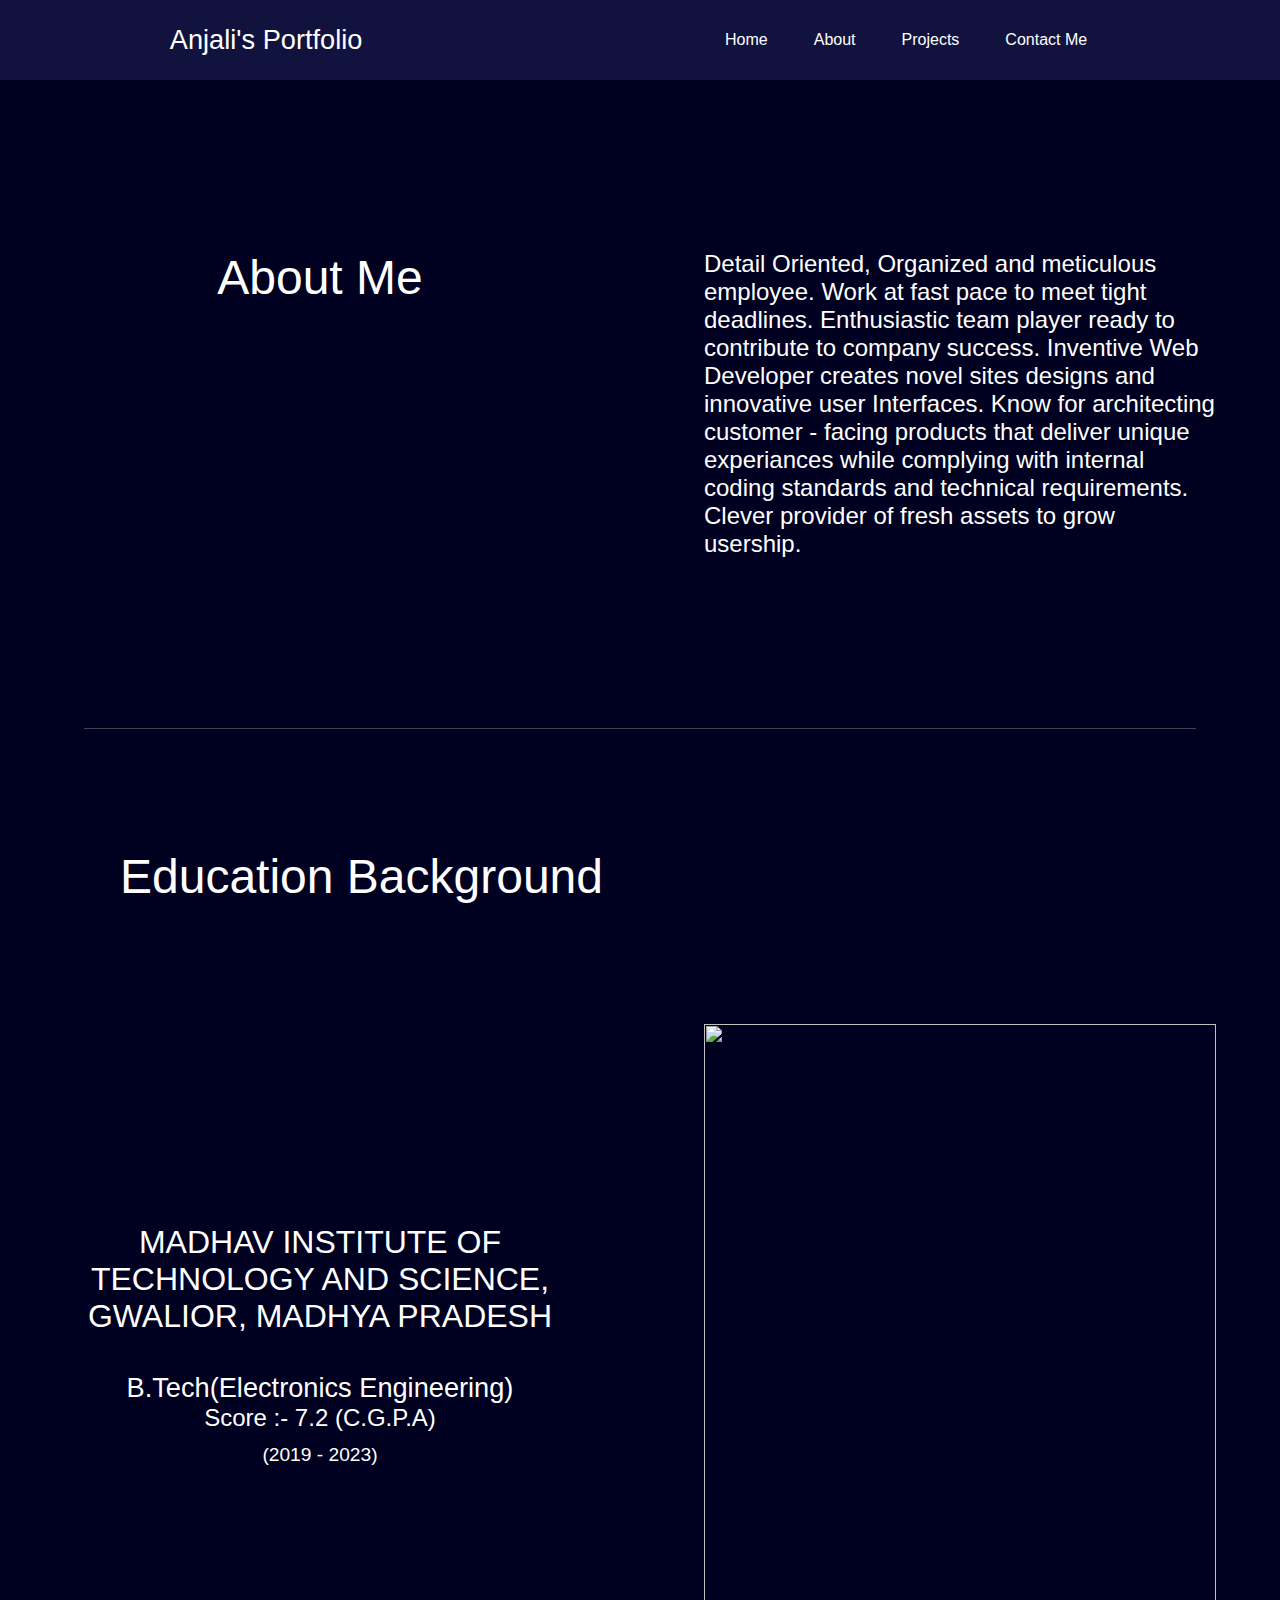
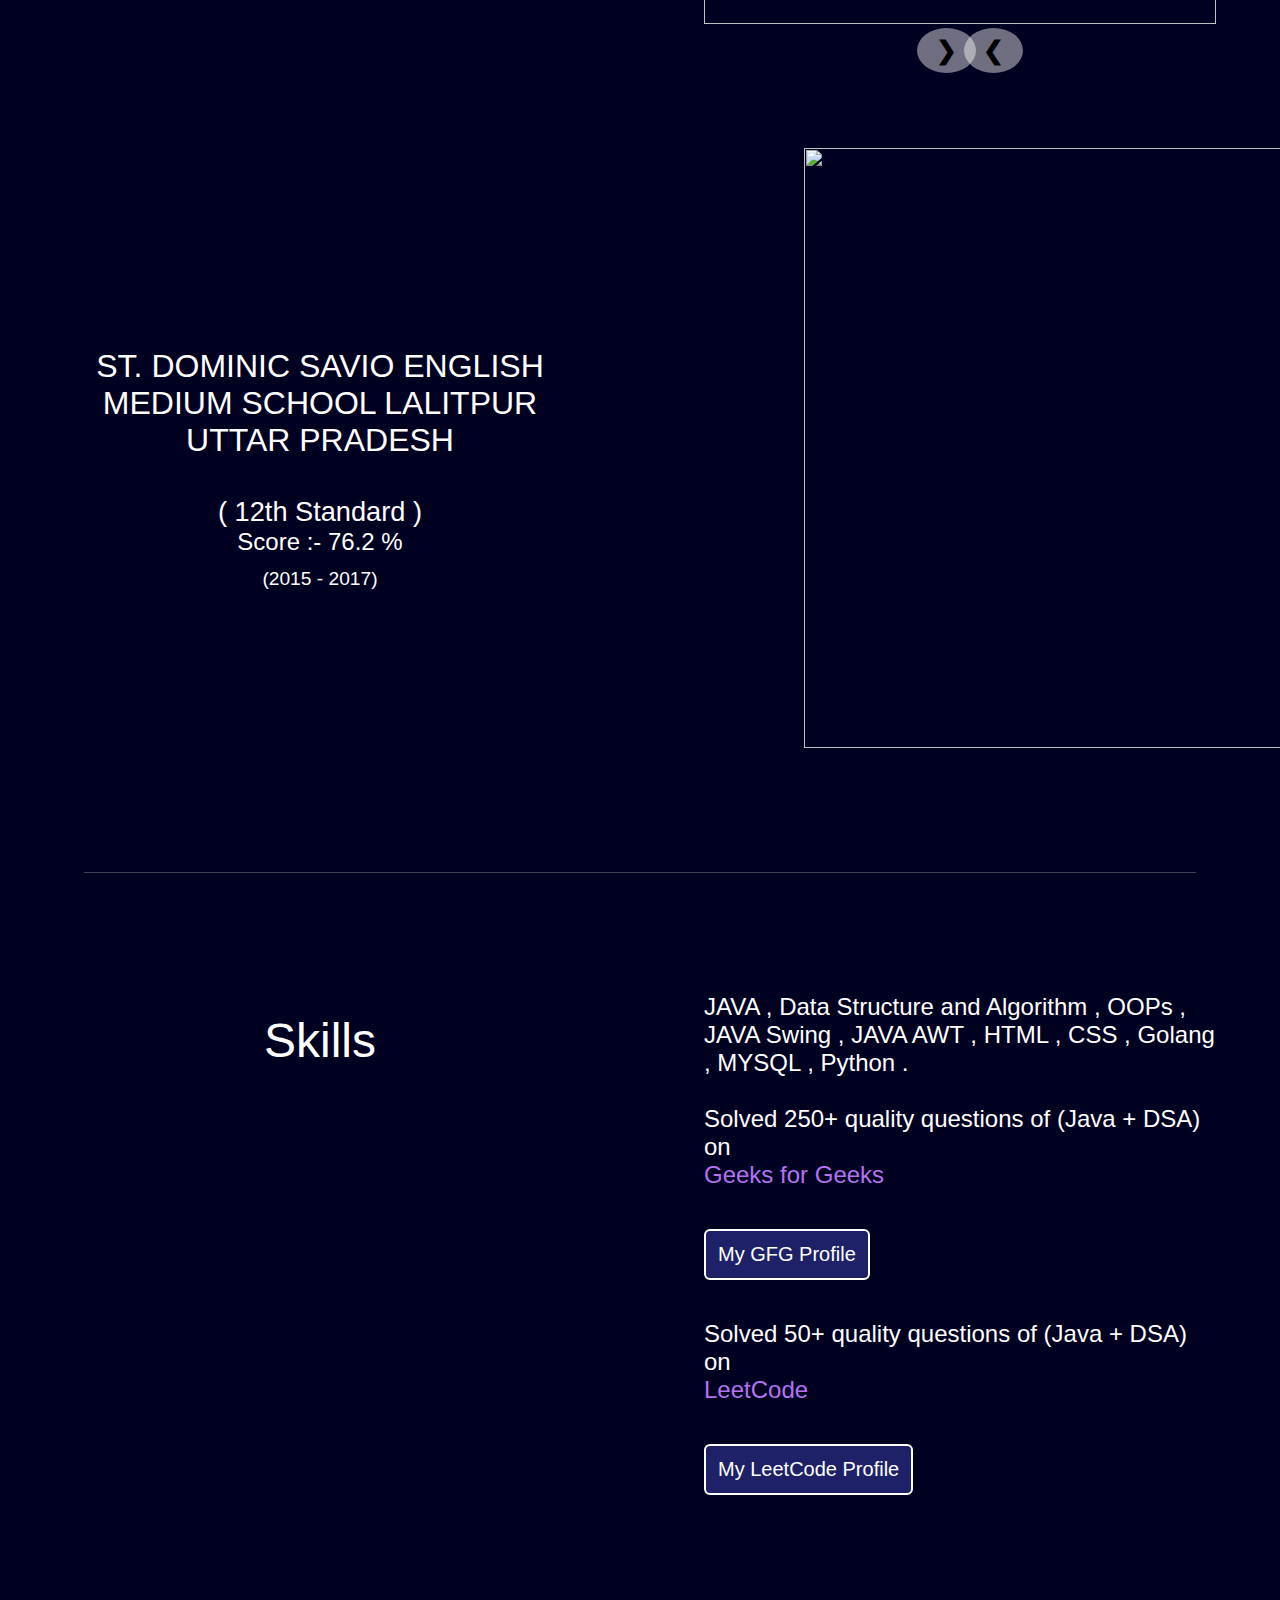
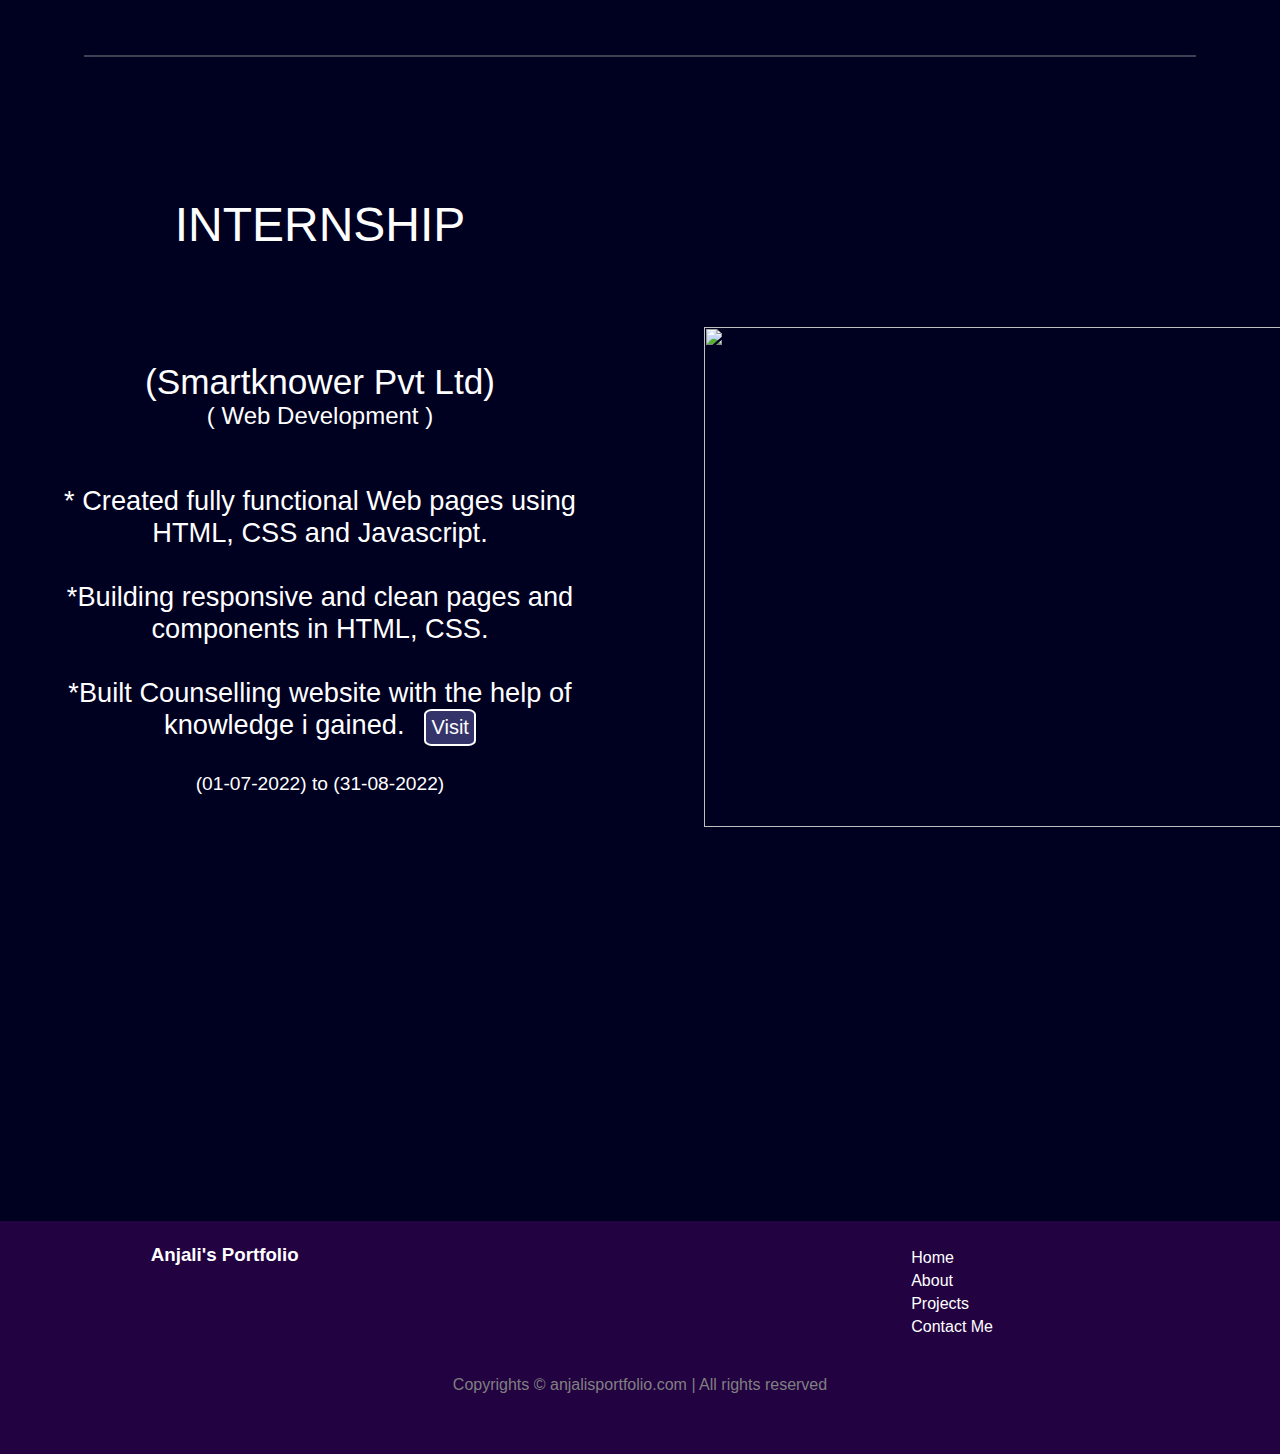
==== about.html @ d1967f43 "Add files via upload" ====
<!DOCTYPE html>
<html lang="en">

<head>
    <meta charset="UTF-8">
    <meta name="viewport" content="width=device-width, initial-scale=1.0">
    <title>Anjali_Raja PortFolio-Website</title>
    <link rel="icon" href="fev5.jpg">
    <link rel="stylesheet" href="helper.css">
    <style>
        /* * {
            margin: 0;
            padding: 0;
        }

        body {
            background-color: rgb(0, 0, 33);
            color: white;
            font-family: 'poppins', sans-serif;
        }

        nav {
            display: flex;
            justify-content: space-around;
            align-items: center;
            height: 80px;
            background-color: rgb(18, 18, 62);
        }

        nav ul {
            display: flex;
            justify-content: center;
        }

        nav ul li {
            list-style: none;
            margin: 0 23px;
        }

        nav ul li a {
            text-decoration: none;
            color: white;
        }

        nav ul li a:hover {
            font-size: 1.02rem;
            color: rgb(153, 153, 226);
        }

        .left {
            font-size: 1.7rem;
        } */

        /* .first_row {
            display: flex;
            justify-content: space-around;
            margin: 170px 0;
           
        }

        .first_row>div {
            width: 40%;
        }

        .left_col1 {
            font-size: 3rem;
            text-align: center;
        }

        .right_col1 {
            font-size: 1.5rem;
        } */

        main hr {
            border: 0;
            background: #6b6a75;
            height: 1.2px;
            margin: 60px 84px;
            opacity: 0.6;
        }

        /* .second_row {
            display: flex;
            justify-content: space-around;
            margin: 150px 0;
        }

        .second_row>div {
            width: 40%;
        }

        .edu_back {
            display: flex;
            justify-content: space-around;
            margin: 80px 0;
            font-size: 3rem;
        }

       
         .left_col2 {
            font-size: 2rem;
            text-align: center;
            margin-top: 100px;
        }

       
        .degree {
            font-size: 1.7rem;
            text-align: center;
        }

       
         .score {
            font-size: 1.5rem;
            text-align: center;
        }

       
         .year {
            font-size: 1.2rem;
            text-align: center;
        } */





        /* .slide {
            width: 400px;
            height: 500px;
            position: absolute;
            margin-left: 150px;
            margin-bottom: 100px;
            transition: 1s;
        }

        .but {
            text-align: center;
            margin-top: 510px;
            margin-left: 120px;
        }

        .but button {
            font-size: 15px;
            padding: 1px;
        } */
    </style>


</head>

<body>


    <header>
        <nav>

            <div class="left">Anjali's Portfolio</div>
            <div class="right">
                <ul>
                    <li><a href="index.html">Home</a></li>
                    <li><a href="about.html">About</a></li>
                    <li><a href="projects.html">Projects</a></li>
                    <li><a href="contact.html">Contact Me</a></li>
                </ul>
            </div>

        </nav>
    </header>



    <main>

        <section class="first_row">
            <div class="left_col1">
                About Me
            </div>

            <div class="right_col1">
                Detail Oriented, Organized and meticulous employee. Work at fast pace to meet tight deadlines.
                Enthusiastic
                team player ready to contribute to company success. Inventive Web Developer creates novel sites designs
                and innovative user Interfaces. Know for architecting customer - facing products that deliver unique
                experiances
                while complying with internal coding standards and technical requirements. Clever provider
                of fresh assets to grow usership.
            </div>
        </section>

        <hr>
        <div class="edu_back">Education Background</div>
        <section class="second_row">

            <div class="left_col2">
                MADHAV INSTITUTE OF TECHNOLOGY AND SCIENCE, GWALIOR, MADHYA PRADESH
                <br><br>
                <div class="degree">B.Tech(Electronics Engineering)</div>

                <div class="score">Score :- 7.2 (C.G.P.A)</div>

                <class class="year">(2019 - 2023)</class>
            </div>

            <div class="right_col2">

                <div class="slide">
                    <img src="semester1.jpg" alt="">
                </div>

                <div class="slide">
                    <img src="semester2.jpg" alt="">
                </div>

                <div class="slide">
                    <img src="semester3.jpg" alt="">
                </div>

                <div class="slide">
                    <img src="semester4.jpg" alt="">
                </div>

                <div class="slide">
                    <img src="semester5.jpg" alt="">
                </div>

                <div class="slide">
                    <img src="semester6.jpg" alt="">
                </div>

                <div class="slide">
                    <img src="semester7.jpg" alt="">
                </div>

                <span class="arrow prev" onclick="controller(-1)">&#10094;</span>
                <span class="arrow next" onclick="controller(+1)">&#10095;</span>

            </div>
            <script src="app.js"></script>
        </section>

        <section class="third_row">


            <div class="left_col3">ST. DOMINIC SAVIO ENGLISH MEDIUM SCHOOL LALITPUR UTTAR PRADESH
                <br><br>
                <div class="degree">( 12th Standard )</div>

                <div class="score">Score :- 76.2 % </div>

                <class class="year">(2015 - 2017)</class>
            </div>

            <div class="right_col3">
                <img src="school12.jpg" alt="">
            </div>

        </section>
        <hr>
        <section class="fourth_row">

            <div class="left_col4">Skills</div>
            <div class="right_col4">JAVA , Data Structure and Algorithm
                , OOPs , JAVA Swing , JAVA AWT , HTML , CSS , Golang ,
                MYSQL , Python .
                <br><br>
                <div class="gfg">Solved 250+ quality questions of (Java + DSA) on
                    <div><span class="purple">Geeks for Geeks</span>
                        <div class="buttons">
                            <a href="https://auth.geeksforgeeks.org/user/bundelaraja96" target="_blank"><button class="btn">My GFG Profile</button></a>
                        </div>  
                    </div>
                </div>
                <div class="gfg">Solved 50+ quality questions of (Java + DSA) on
                    <div><span class="purple">LeetCode</span>
                        <div class="buttons">
                            <a href="https://leetcode.com/bundelaraja759/" target="_blank"><button class="btn">My LeetCode Profile</button></a>
                        </div>  
                    </div>
                </div>
            </div>
        </section>
        <hr>
        <section class="fifth_row">


            <div class="left_col5">INTERNSHIP
                <br><br><br>
                <div class="intern">(Smartknower Pvt Ltd)</div>
                <div class="score">( Web Development )</div>
                <br>
                <div class="degree">* Created fully functional Web pages using
                    HTML, CSS and Javascript.
                    <br><br>
                    *Building responsive and clean pages and components in HTML, CSS.
                    <br><br>
                    *Built Counselling website with the help of knowledge i gained.<a href="http://counselling-website.netlify.app/"><button style="background-color: rgba(140, 140, 233, 0.367);cursor: pointer;border-radius: 6px;color: white;border: 2px solid white; padding: 5px; font-size: 20px; border-radius: 15%; margin-left: 20px;">Visit</button></a>
                </div>
                
                <class class="year">(01-07-2022) to (31-08-2022)</class>
            </div>

            <div class="right_col5">
                <img src="internship.jpg" alt="">
            </div>

        </section>


        <br><br><br><br><br>
    </main>

    <br><br><br><br><br>






    <footer>
        <div class="footer">
            <div class="footer-first">
                <h3>Anjali's Portfolio</h3>
            </div>
            <div class="footer-second"></div>
            <div class="footer-third"></div>
            <div class="footer-fourth">
                <ul>
                    <!-- <li>Home</li>
                    <li>About</li>
                    <li>Projects</li>
                    <li>Contact Me</li> -->
                    <li><a href="index.html">Home</a></li>
                    <li><a href="about.html">About</a></li>
                    <li><a href="projects.html">Projects</a></li>
                    <li><a href="contact.html">Contact Me</a></li>
                </ul>
            </div>
        </div>

        <div class="footer-rights">
            Copyrights &#169; anjalisportfolio.com | All rights reserved
        </div>
    </footer>


    <!-- <script src="https://unpkg.com/typed.js@2.0.16/dist/typed.umd.js"></script>
     Setup and start animation! 
    <script>
        var typed = new Typed('#element', {
            strings: ['Electronics Engineering Student.', 'Java  Developer.', ' Web  Developer.', 'Electronics Engineering Student.', 'Java  Developer.', ' Web  Developer.', 'Electronics Engineering Student.', 'Java  Developer.', ' Web  Developer.', 'Electronics Engineering Student.', 'Java  Developer.', ' Web  Developer.', 'Electronics Engineering Student.', 'Java  Developer.', ' Web  Developer.', 'Electronics Engineering Student.', 'Java  Developer.', ' Web  Developer.', 'Electronics Engineering Student.', 'Java  Developer.', ' Web  Developer.', 'Electronics Engineering Student.', 'Java  Developer.', ' Web  Developer.', 'Electronics Engineering Student.', 'Java  Developer.', ' Web  Developer.',],

            typeSpeed: 50,
        });
    </script> -->


</body>

</html>
---- helper.css ----
* {
  margin: 0;
  padding: 0;
}

body {
  background-color: rgb(0, 0, 33);
  color: white;
  font-family: "poppins", sans-serif;
}

nav {
  display: flex;
  justify-content: space-around;
  align-items: center;
  height: 80px;
  background-color: rgb(18, 18, 62);
}

nav ul {
  display: flex;
  justify-content: center;
}

nav ul li {
  list-style: none;
  margin: 0 23px;
}

nav ul li a {
  text-decoration: none;
  color: white;
}

nav ul li a:hover {
  font-size: 1.02rem;
  color: rgb(153, 153, 226);
}

.left {
  font-size: 1.7rem;
}
.firstSection {
  display: flex;
  justify-content: space-around;
  margin: 120px 0;
  align-items: center;
}

.firstSection > div {
  width: 35%;
}

.leftSection {
  font-size: 3rem;
}

/* .leftSection  */
.buttons {
  padding: 40px 0;
}

/* .leftSection */
 .btn {
  padding: 12px;
  background: #1e2167;
  color: white;
  border: 2px solid white;
  border-radius: 6px;
  font-size: 20px;
  cursor: pointer;
}

.rightSection img {
  border-top-left-radius: 200px;
  width: 90%;
  border-bottom-right-radius: 200px;
}

.purple {
  color: rgb(181, 114, 243);
}

#element {
  color: rgb(181, 114, 243);
}

.secSection {
  max-width: 80vw;
  margin: auto;
  height: 80vh;
}
.secSection h1 {
  font-size: 1.9rem;
}

.text-gray {
  color: gray;
}

.secSection .box {
  background: white;
  width: 80vw;
  height: 2px;
  margin: 56px 0;
  display: flex;
}

.secSection .vertical {
  height: 93px;
  width: 1px;
  background-color: white;
  margin: 0 140px;
}

.image-top {
  width: 40px;

  position: relative;
  top: -40px;
  left: -18px;
}

.vertical-title {
  position: relative;
  top: 75px;
  width: 150px;
}

.vertical-desc {
  position: relative;
  top: 86px;
  color: gray;
  width: 150px;
  font-size: 11px;
}
.tech {
  position: relative;
  top: 86px;
  color: gray;
  width: 150px;
  font-size: 14px;
}
footer {
  /* background-color: #0e0e1a; */
  background-color: rgb(35, 2, 66);
  height: 233px;
  /* margin-top: 500px;    */
}

.footer {
  display: flex;
  padding: 23px 122px;
  justify-content: space-evenly;
  margin-top: 90px;
}

.footer ul {
  list-style: none;
}

.footer > div {
  width: 223px;
}

footer .footer-rights {
  text-align: center;
  color: gray;
  padding: 12px 0;
}
.footer ul li a {
  text-decoration: none;
  color: white;
}
.footer ul li {
  margin: 5px;
}
.first_row {
  display: flex;
  justify-content: space-around;
  margin: 170px 0;
  /* align-items: center; */
}

.first_row > div {
  width: 40%;
}

.left_col1 {
  font-size: 3rem;
  text-align: center;
}

.right_col1 {
  font-size: 1.5rem;
}
.second_row {
  display: flex;
  justify-content: space-around;
  margin: 120px 0;
}

.second_row > div {
  width: 40%;
}
.third_row{
  display: flex;
  justify-content: space-around;
  margin: 120px 0;
}
.third_row > div{
  width: 40%;
}
.fourth_row{
  display: flex;
  justify-content: space-around;
  margin: 120px 0;
}
.fourth_row > div{
  width: 40%;
}
.fifth_row{
  display: flex;
  justify-content: space-around;
  margin: 120px 0;
}
.fifth_row > div{
  width: 40%;
}
.edu_back {
  /* display: flex; */
  justify-content: space-around;
  margin: 120px 120px;
  font-size: 3rem;
}

.left_col2 {
  font-size: 2rem;
  text-align: center;
  margin-top: 200px;
}
.proj_col2{
  font-size: 2.5rem;
  text-align: center;
  margin-top: 80px;
}
.left_col3 {
  font-size: 2rem;
  text-align: center;
  margin-top: 200px;
}

.left_col4 {
  font-size: 3rem;
  text-align: center;
  margin-top: 20px;
}
.left_col5 {
  font-size: 3rem;
  text-align: center;
  margin-top: 20px;
}
.right_col4 {
  font-size: 1.5rem;
}
.right_col3 img{
  margin-left: 100px;
  height: 600px;
  width: 500px;
}
.right_col5 img{
  
  height: 500px;
  width: 600px;
  margin-right: 5px;
  margin-top: 150px;
}
.proj_col3 img{
  
    height: 500px;
    width: 600px;
    margin-right: 5px;
    margin-top: 100px;
  }

.degree {
  font-size: 1.7rem;
  text-align: center;
}
.proj{
  font-size: 3.5rem;
  margin: 120px 150px;
}
.intern{
  font-size: 2.2rem;
  text-align: center;
}
.score {
  font-size: 1.5rem;
  text-align: center;
}

.year {
  font-size: 1.2rem;
  text-align: center;
}
.right_col2{
  position: relative;
  width: 400px;
}
.slide img{
  width: 100%;
  height: 600px;
}
.arrow{
  cursor: pointer;
  position: absolute;
  top: 100%;
  color: black;
  background-color: rgba(255, 255, 255, 0.434);
  padding: 8px 19px;
  border-radius: 50%;
  font-size: 25px;
  font-weight: bold;
}
.next{
  right: 240px;
}
.prev{
  left: 260px;
}
.slide{
  display: none;
}
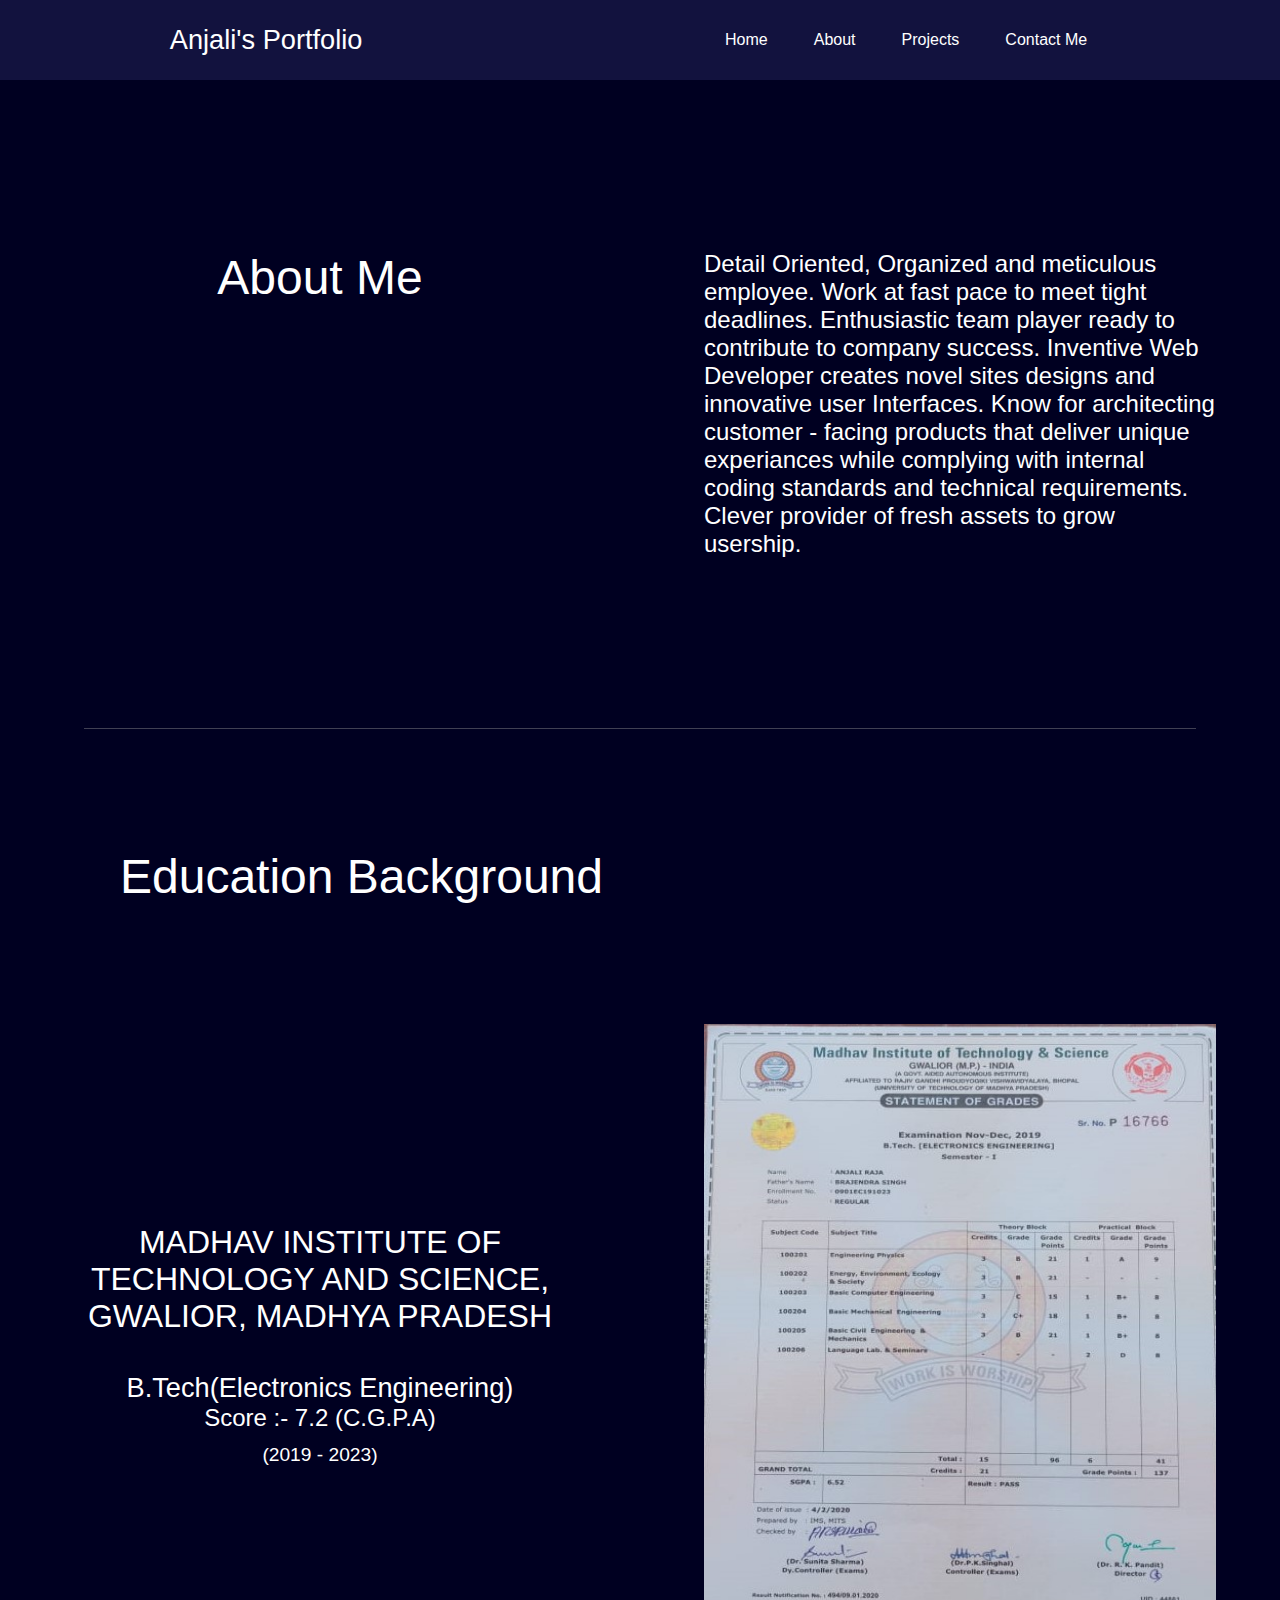
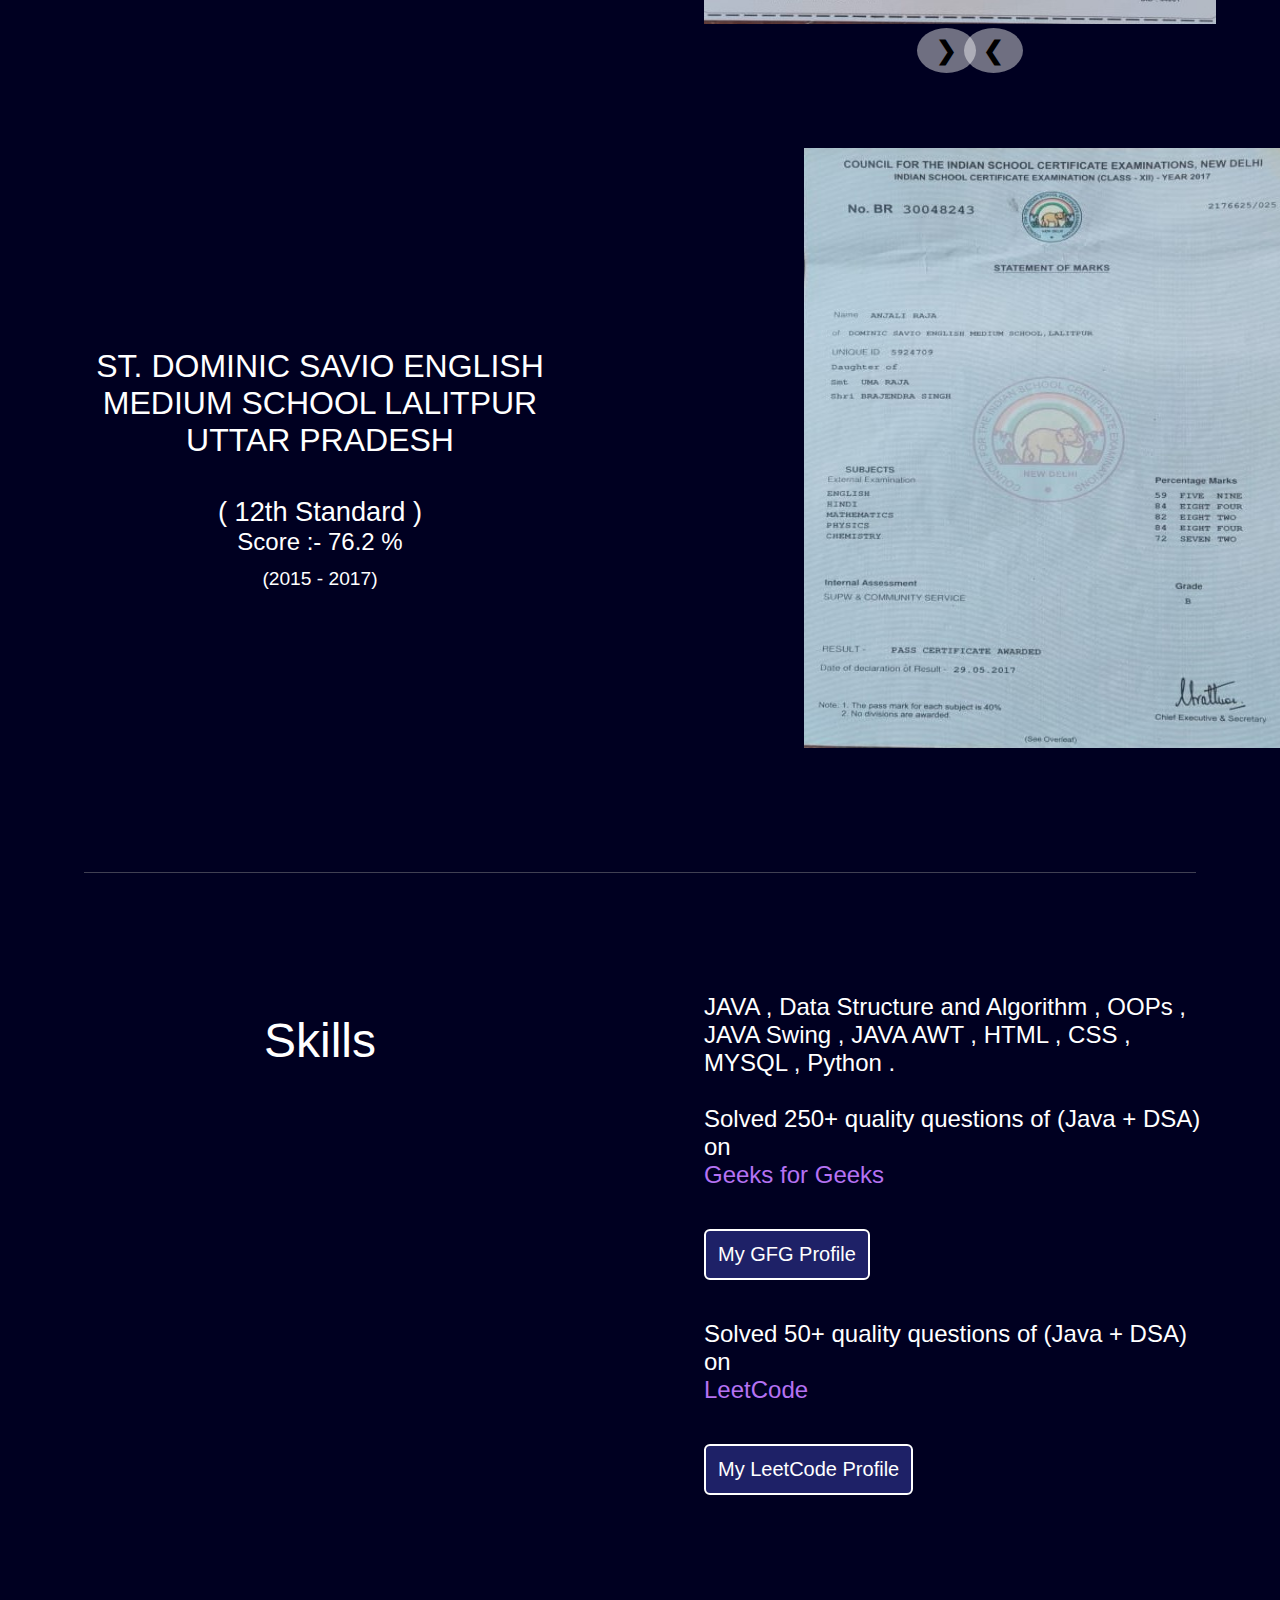
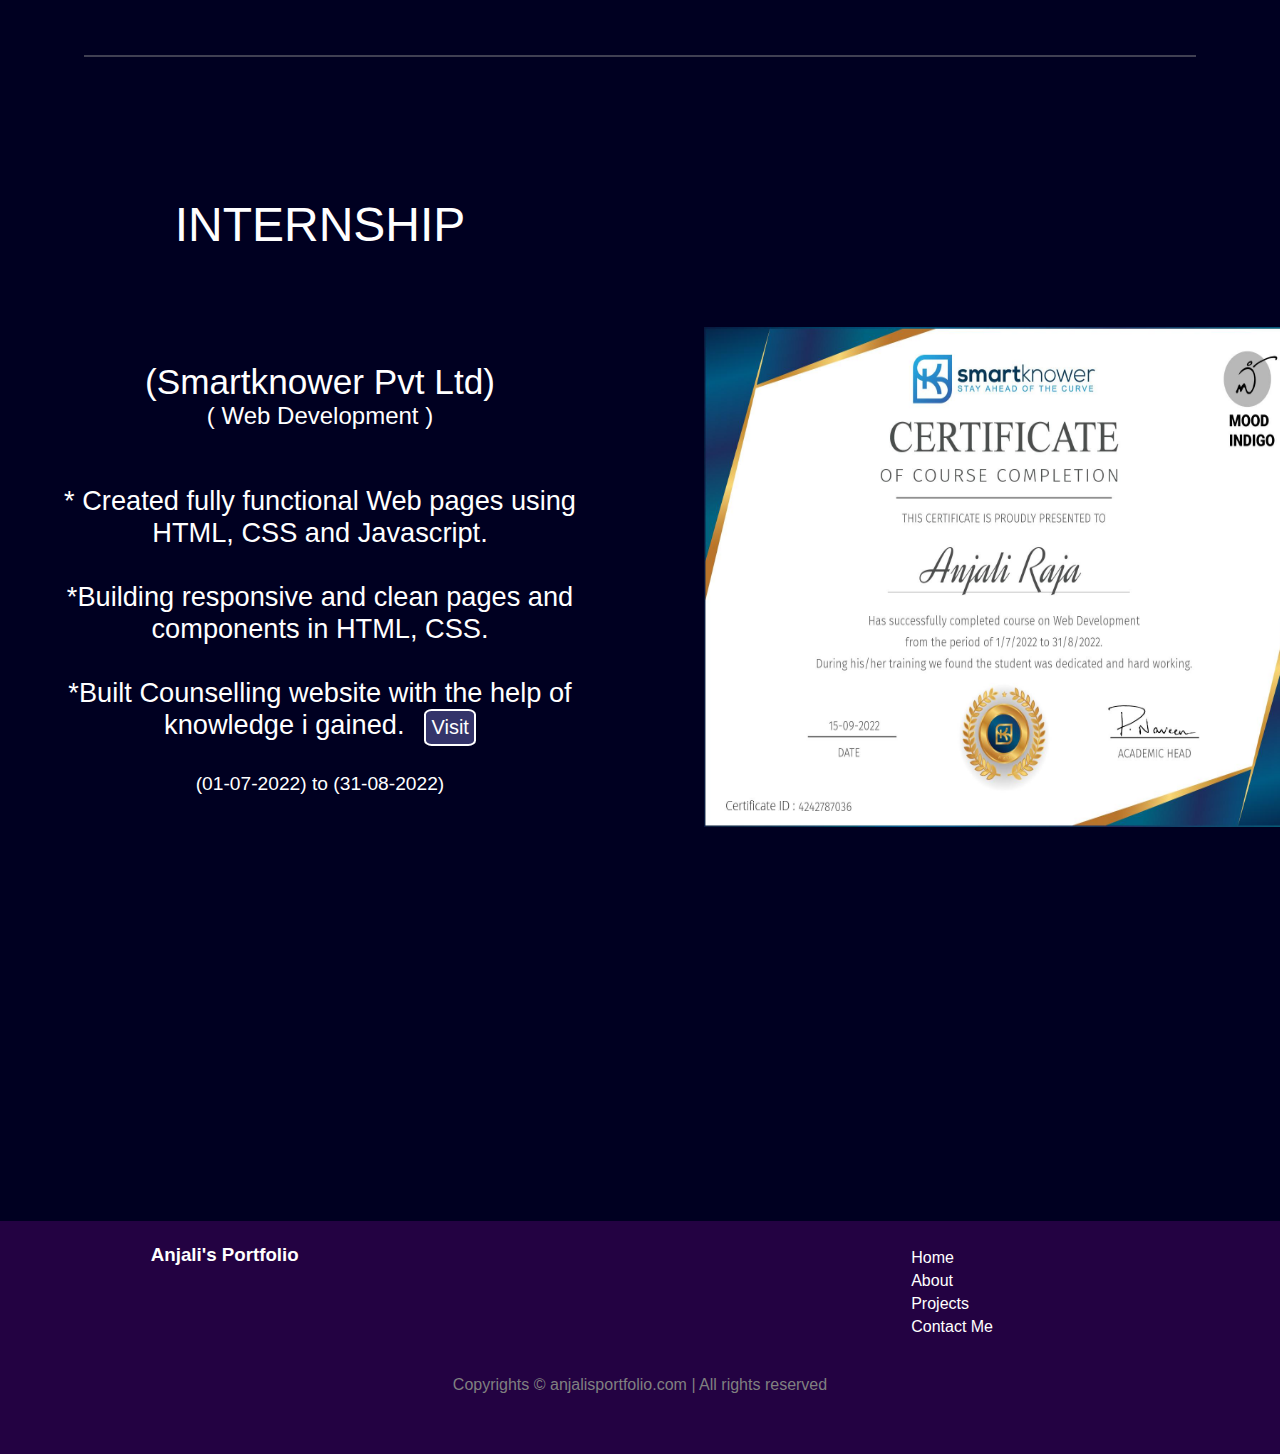
==== commit d8b2cdbc: "skills change" ====
--- a/about.html
+++ b/about.html
@@ -261,7 +261,7 @@
 
             <div class="left_col4">Skills</div>
             <div class="right_col4">JAVA , Data Structure and Algorithm
-                , OOPs , JAVA Swing , JAVA AWT , HTML , CSS , Golang ,
+                , OOPs , JAVA Swing , JAVA AWT , HTML , CSS ,
                 MYSQL , Python .
                 <br><br>
                 <div class="gfg">Solved 250+ quality questions of (Java + DSA) on
--- a/helper.css
+++ b/helper.css
@@ -89,9 +89,11 @@
   max-width: 80vw;
   margin: auto;
   height: 80vh;
+  margin-bottom: 170px;
 }
 .secSection h1 {
   font-size: 1.9rem;
+  
 }
 
 .text-gray {
@@ -132,7 +134,8 @@
   top: 86px;
   color: gray;
   width: 150px;
-  font-size: 11px;
+  font-size: 13px;
+  
 }
 .tech {
   position: relative;
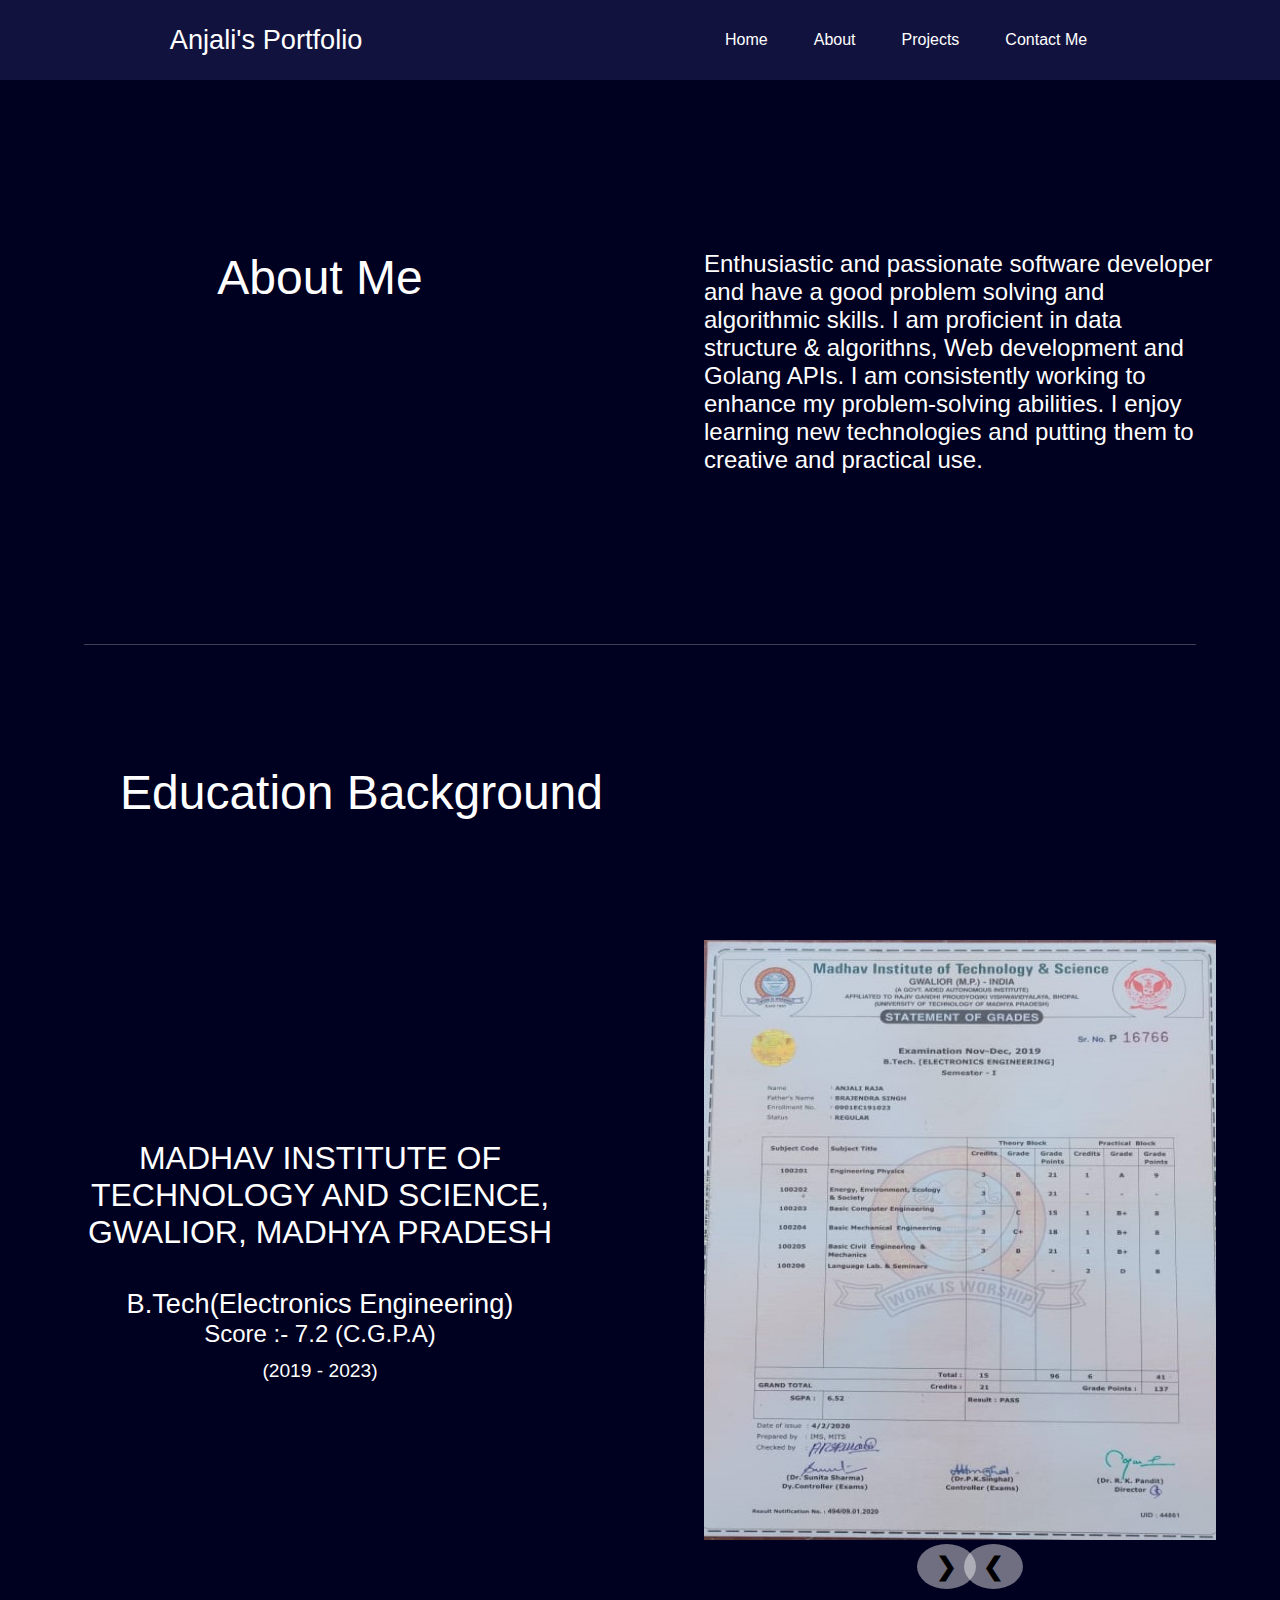
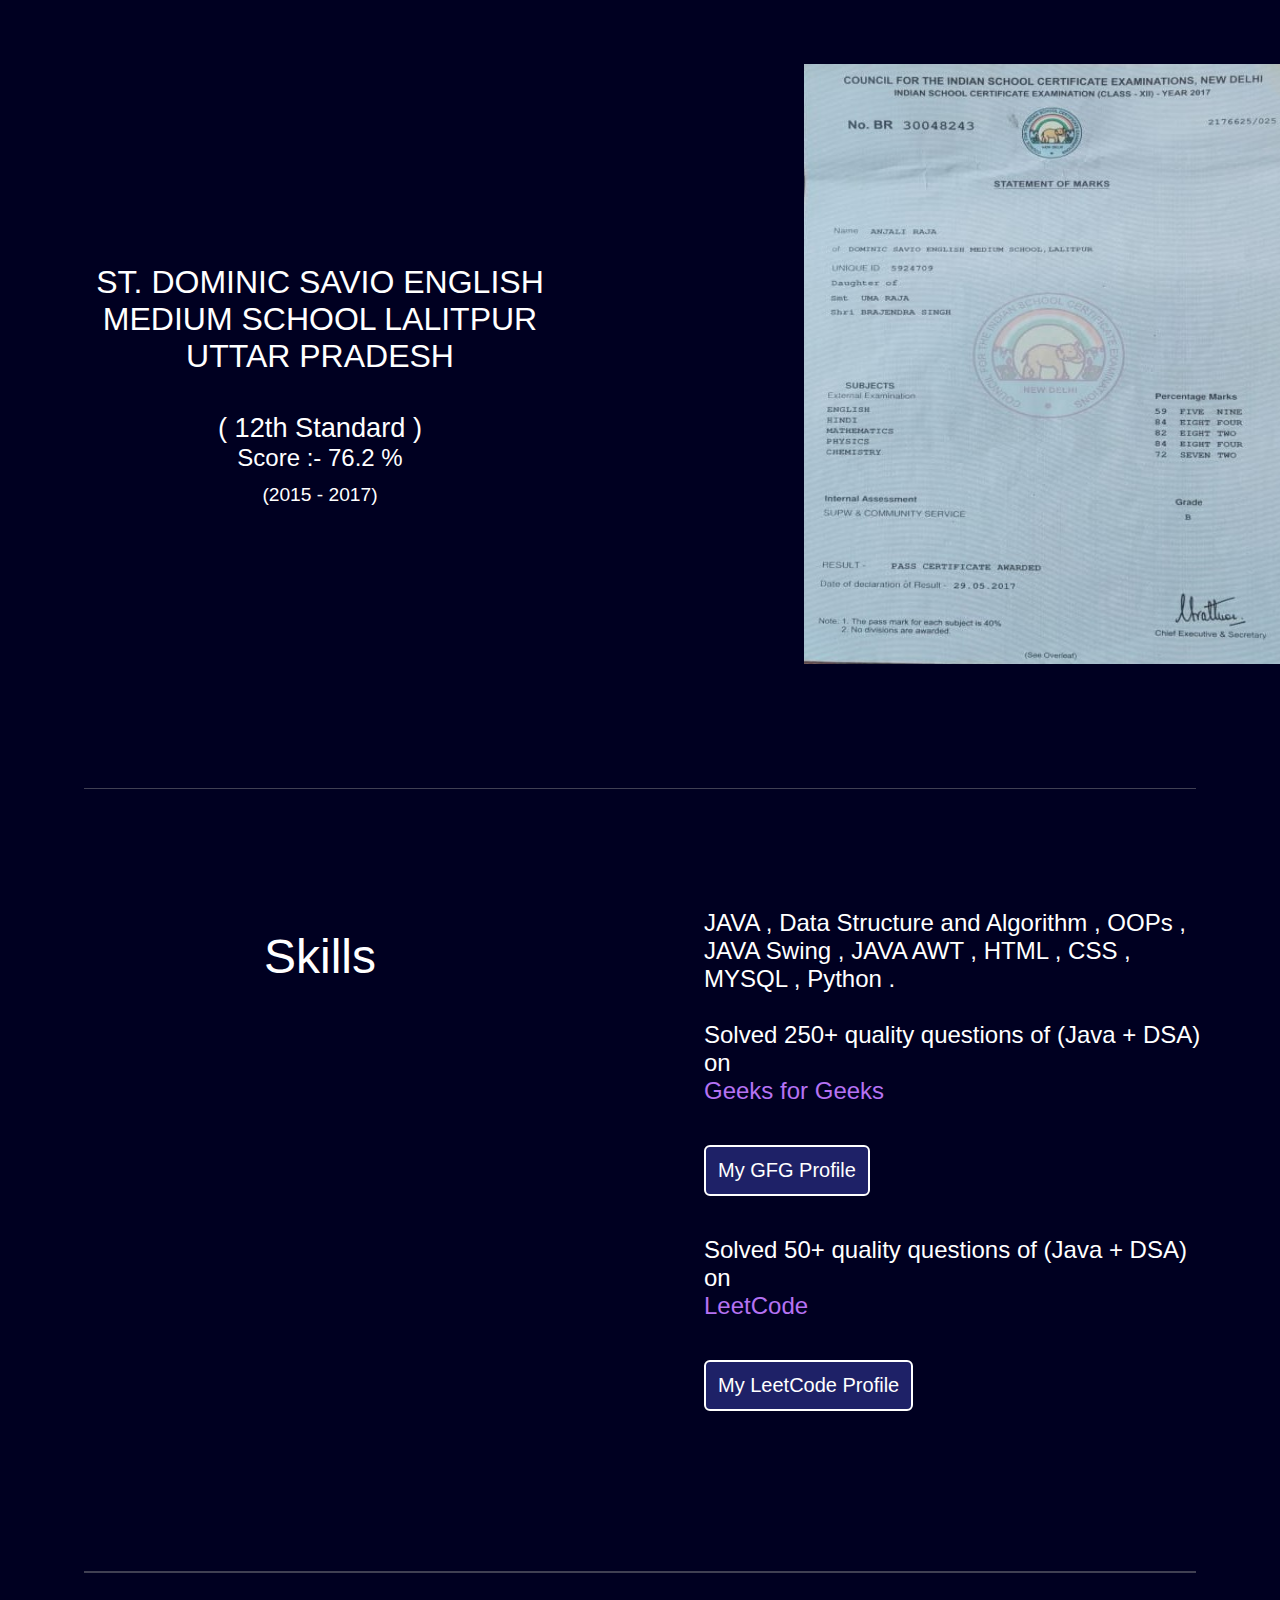
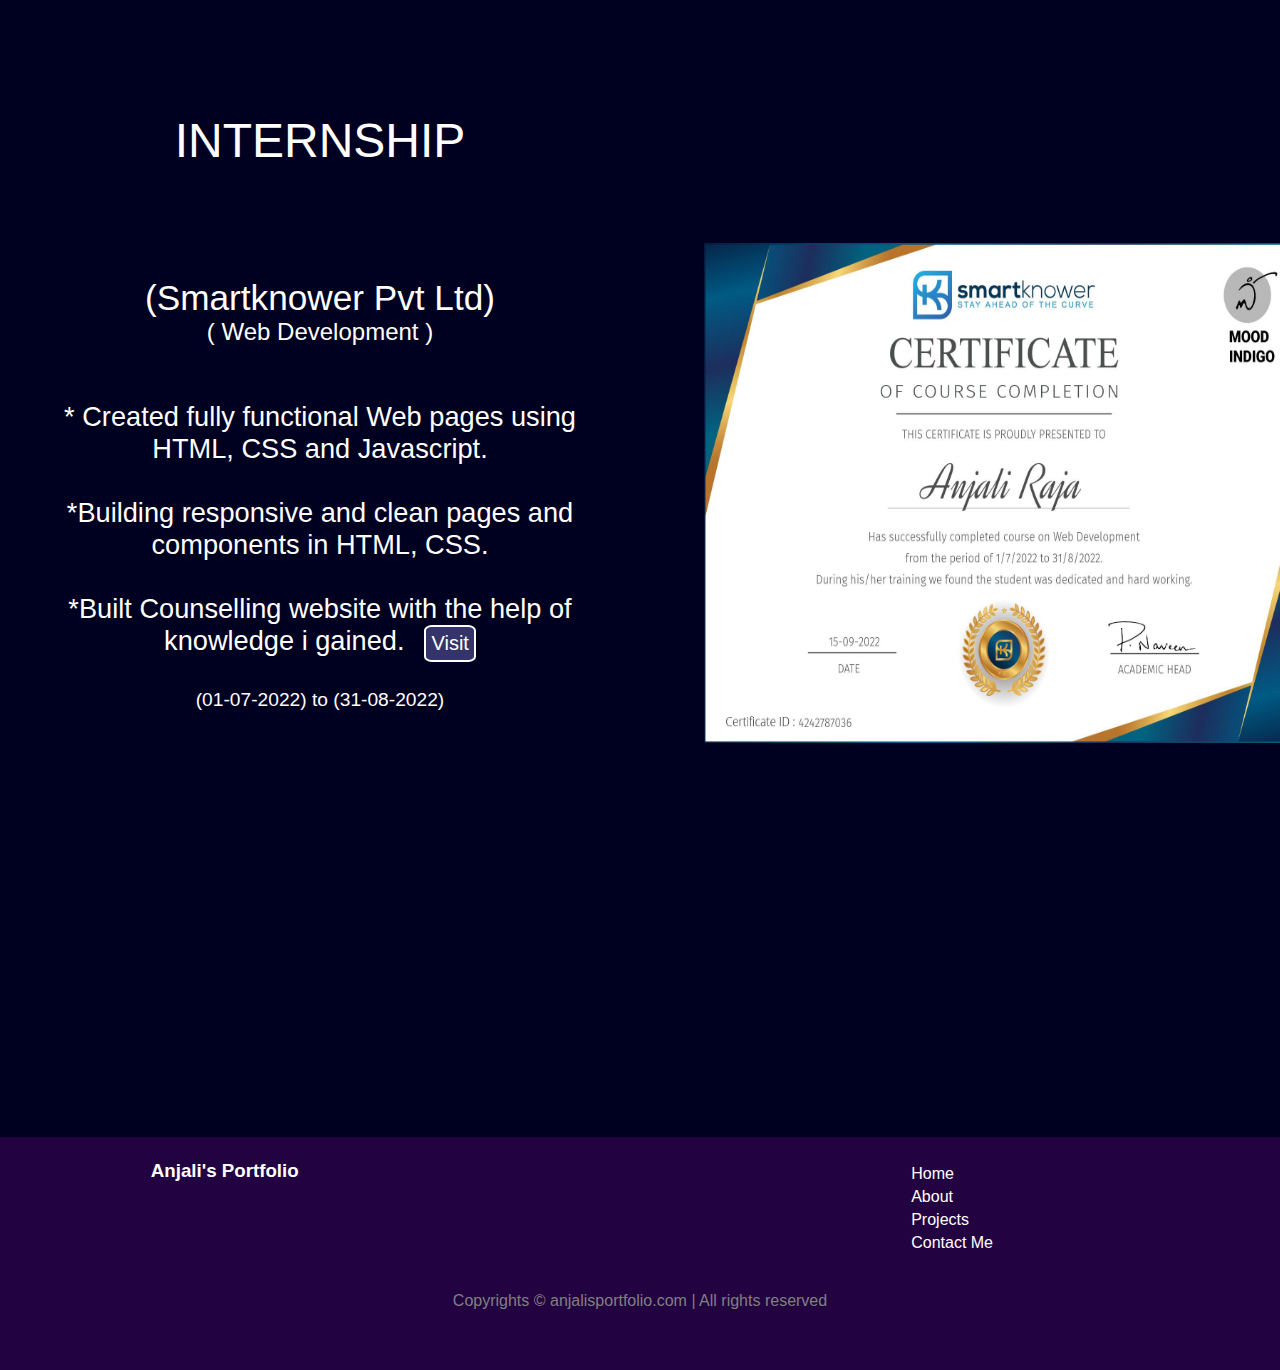
==== commit d435871b: "about me" ====
--- a/about.html
+++ b/about.html
@@ -178,13 +178,7 @@
             </div>
 
             <div class="right_col1">
-                Detail Oriented, Organized and meticulous employee. Work at fast pace to meet tight deadlines.
-                Enthusiastic
-                team player ready to contribute to company success. Inventive Web Developer creates novel sites designs
-                and innovative user Interfaces. Know for architecting customer - facing products that deliver unique
-                experiances
-                while complying with internal coding standards and technical requirements. Clever provider
-                of fresh assets to grow usership.
+                Enthusiastic and passionate software developer and have a good problem solving and algorithmic skills. I am proficient in data structure & algorithns, Web development and Golang APIs. I am consistently working to enhance my problem-solving abilities. I enjoy learning new technologies and putting them to creative and practical use. 
             </div>
         </section>
 
--- a/helper.css
+++ b/helper.css
@@ -112,7 +112,7 @@
   height: 93px;
   width: 1px;
   background-color: white;
-  margin: 0 140px;
+  margin: 0 125px;
 }
 
 .image-top {
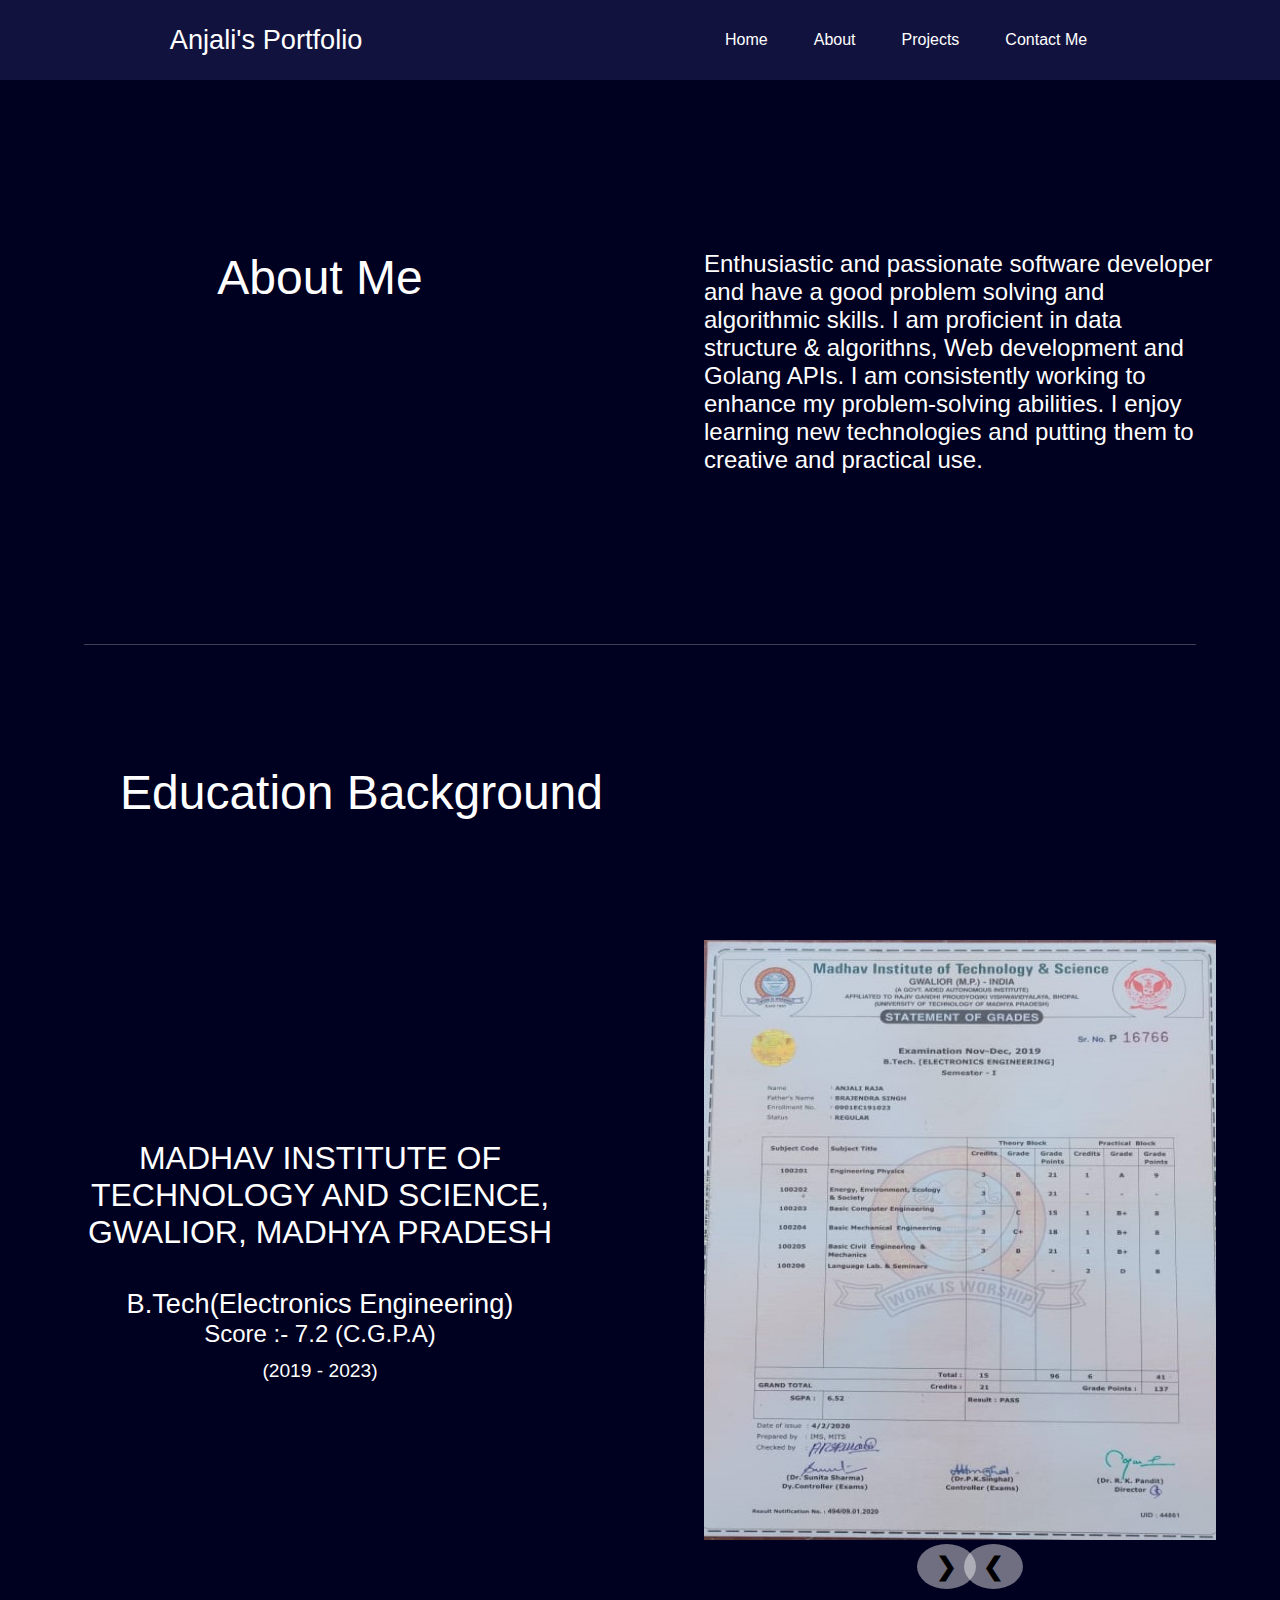
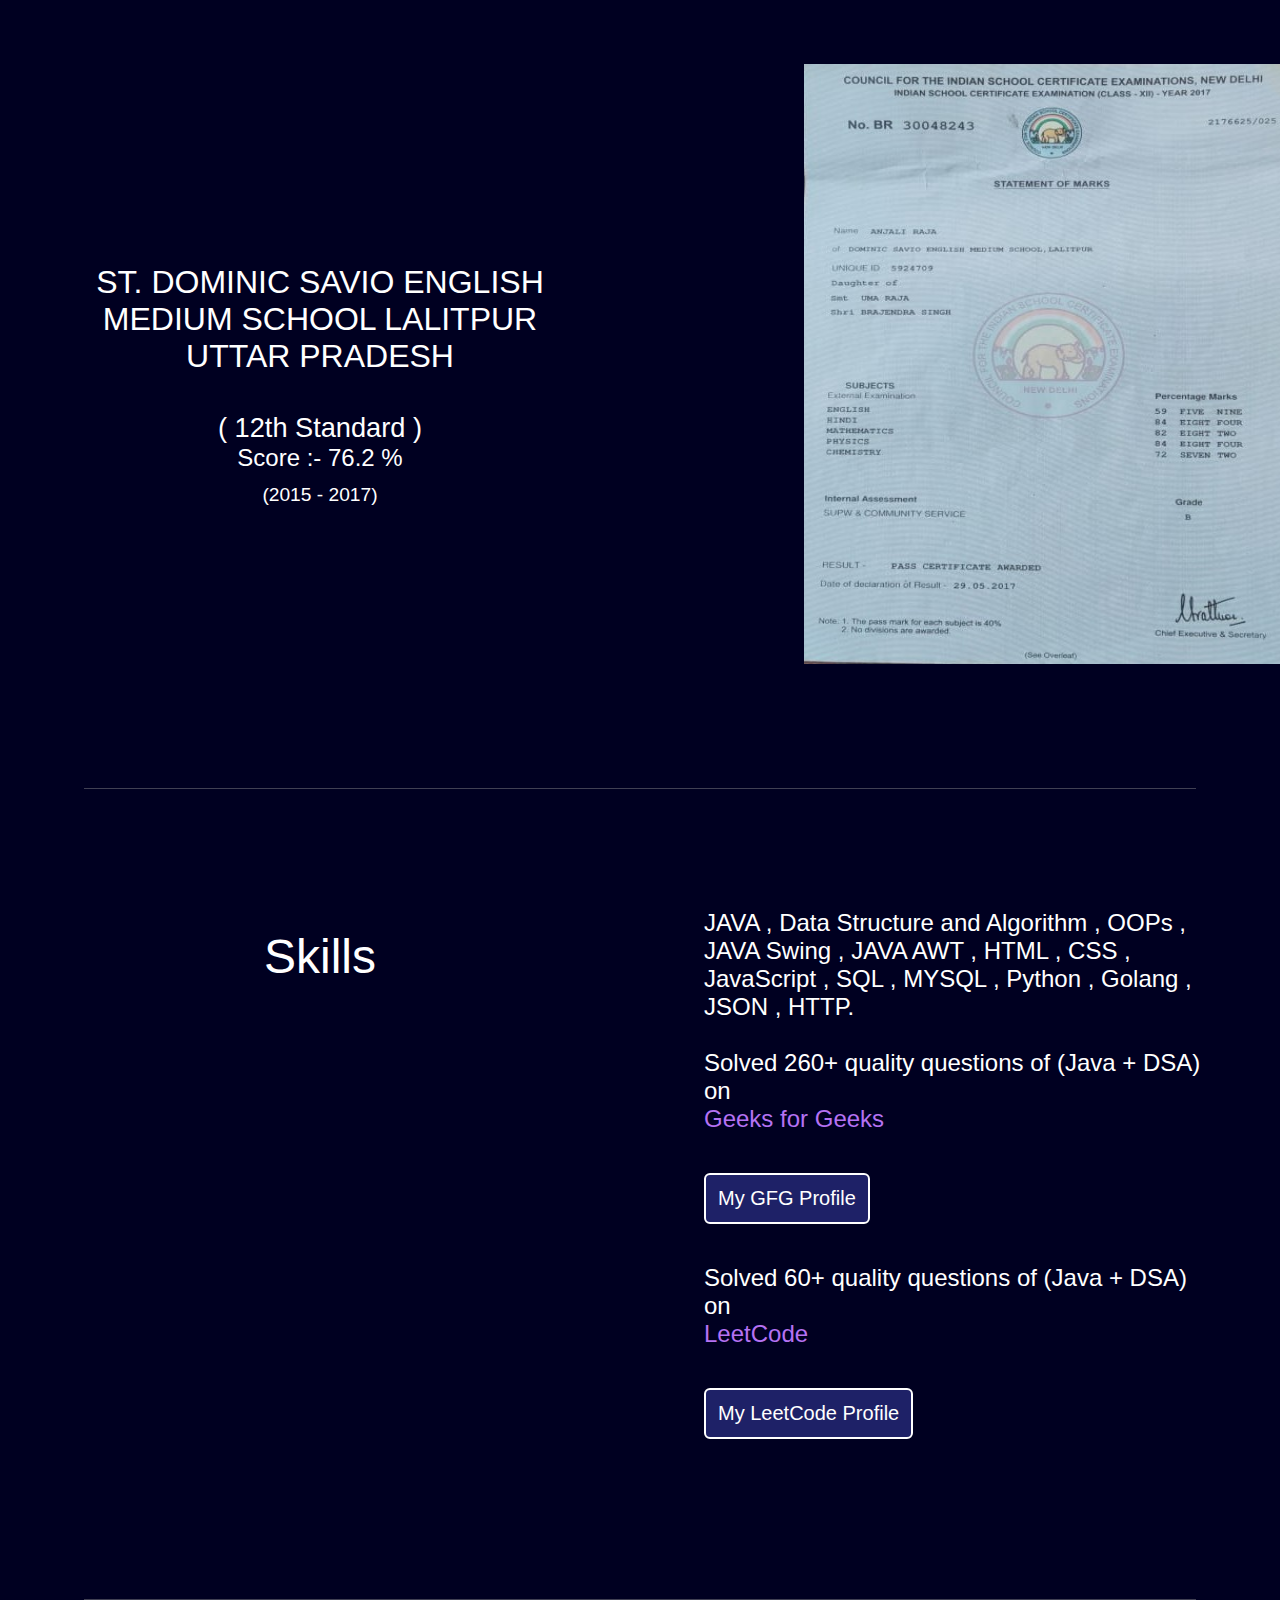
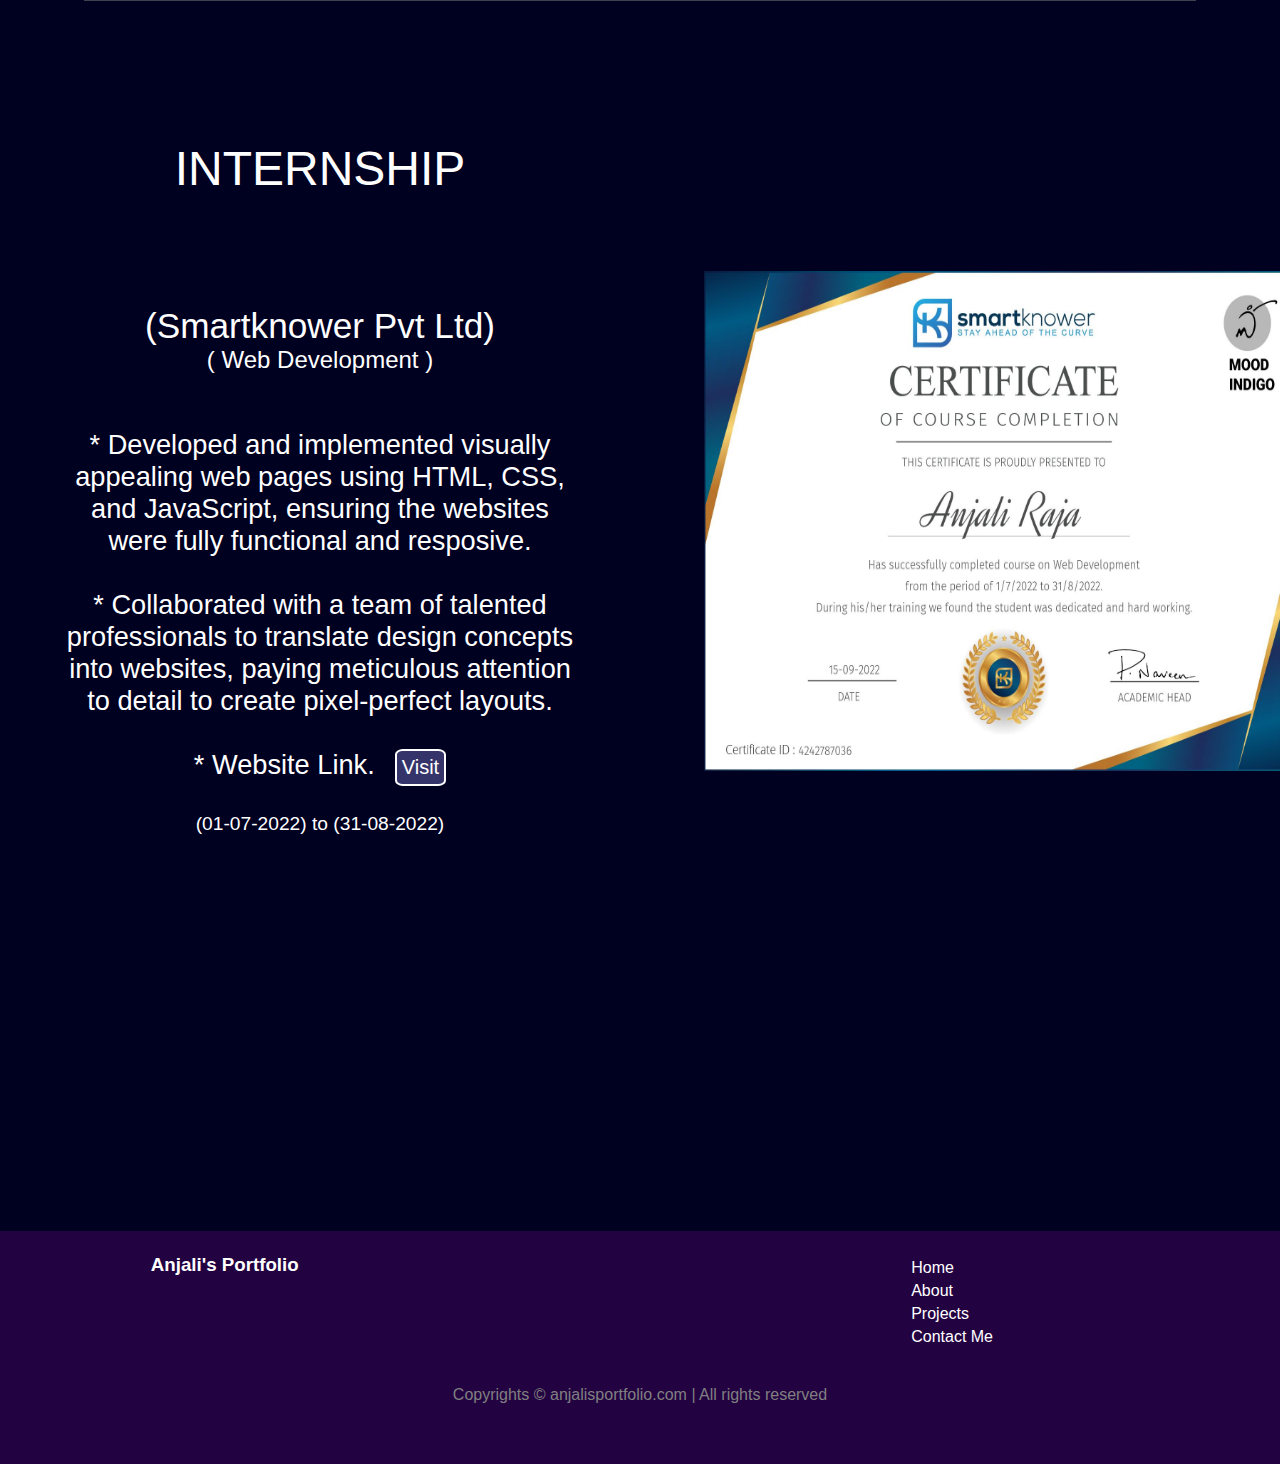
==== commit 973793c7: "adding more skills" ====
--- a/about.html
+++ b/about.html
@@ -255,17 +255,17 @@
 
             <div class="left_col4">Skills</div>
             <div class="right_col4">JAVA , Data Structure and Algorithm
-                , OOPs , JAVA Swing , JAVA AWT , HTML , CSS ,
-                MYSQL , Python .
+                , OOPs , JAVA Swing , JAVA AWT , HTML , CSS , JavaScript , SQL ,
+                MYSQL , Python , Golang , JSON , HTTP.
                 <br><br>
-                <div class="gfg">Solved 250+ quality questions of (Java + DSA) on
+                <div class="gfg">Solved 260+ quality questions of (Java + DSA) on
                     <div><span class="purple">Geeks for Geeks</span>
                         <div class="buttons">
                             <a href="https://auth.geeksforgeeks.org/user/bundelaraja96" target="_blank"><button class="btn">My GFG Profile</button></a>
                         </div>  
                     </div>
                 </div>
-                <div class="gfg">Solved 50+ quality questions of (Java + DSA) on
+                <div class="gfg">Solved 60+ quality questions of (Java + DSA) on
                     <div><span class="purple">LeetCode</span>
                         <div class="buttons">
                             <a href="https://leetcode.com/bundelaraja759/" target="_blank"><button class="btn">My LeetCode Profile</button></a>
@@ -283,12 +283,13 @@
                 <div class="intern">(Smartknower Pvt Ltd)</div>
                 <div class="score">( Web Development )</div>
                 <br>
-                <div class="degree">* Created fully functional Web pages using
-                    HTML, CSS and Javascript.
+                <div class="degree">* Developed and implemented visually appealing web pages using HTML, CSS, and
+                    JavaScript, ensuring the websites were fully functional and resposive.
                     <br><br>
-                    *Building responsive and clean pages and components in HTML, CSS.
+                    * Collaborated with a team of talented professionals to translate design concepts
+                    into websites, paying meticulous attention to detail to create pixel-perfect layouts.
                     <br><br>
-                    *Built Counselling website with the help of knowledge i gained.<a href="http://counselling-website.netlify.app/"><button style="background-color: rgba(140, 140, 233, 0.367);cursor: pointer;border-radius: 6px;color: white;border: 2px solid white; padding: 5px; font-size: 20px; border-radius: 15%; margin-left: 20px;">Visit</button></a>
+                    * Website Link.<a href="http://counselling-website.netlify.app/"><button style="background-color: rgba(140, 140, 233, 0.367);cursor: pointer;border-radius: 6px;color: white;border: 2px solid white; padding: 5px; font-size: 20px; border-radius: 15%; margin-left: 20px;">Visit</button></a>
                 </div>
                 
                 <class class="year">(01-07-2022) to (31-08-2022)</class>
